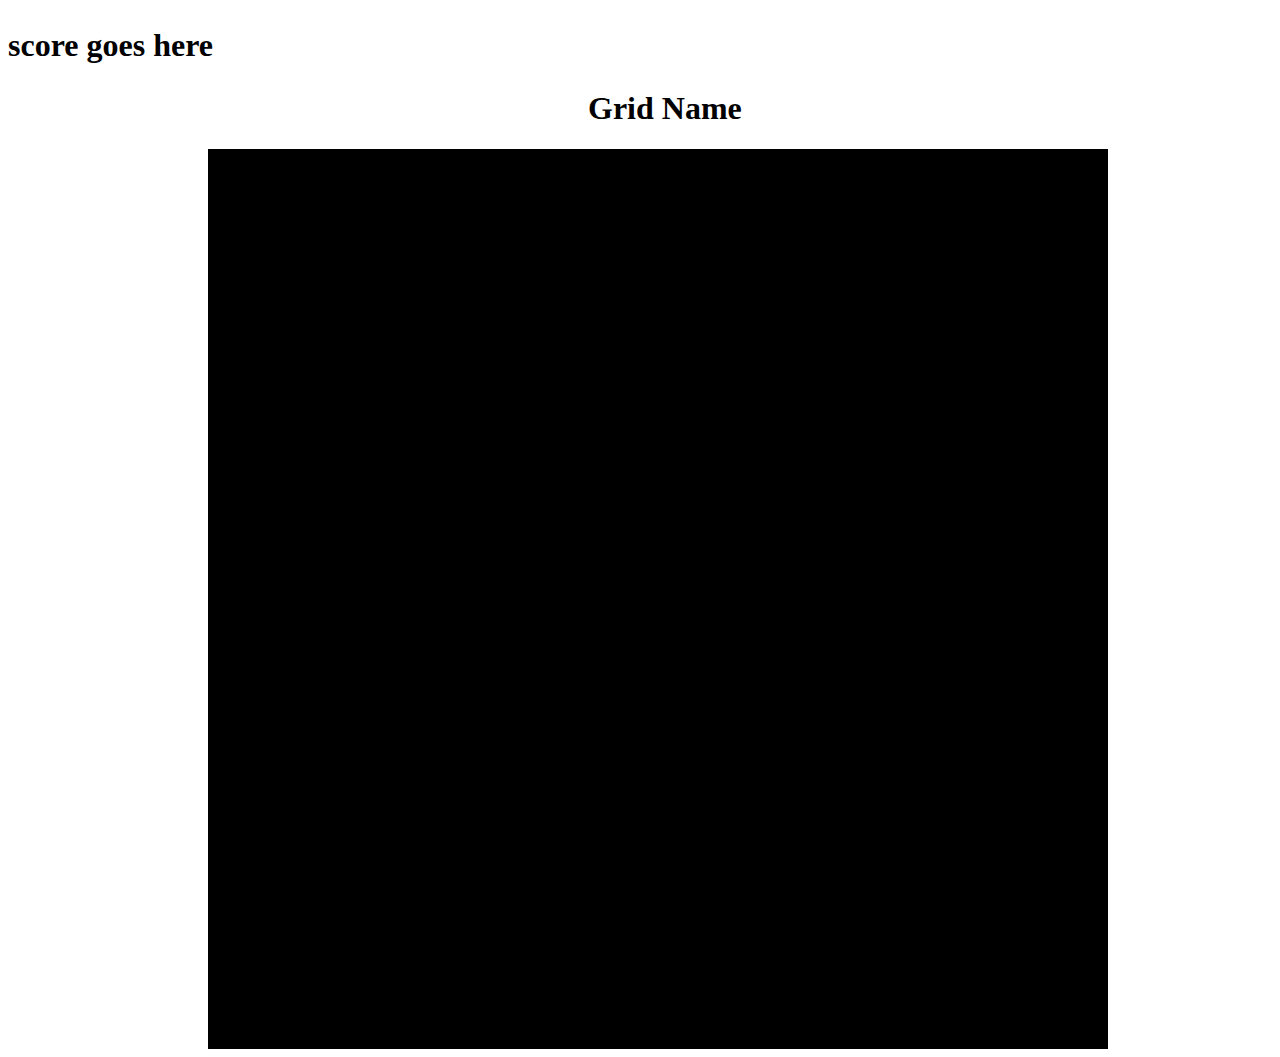
==== index.html @ cedc259b "collisions checked" ====
<!DOCTYPE html>
<html lang="en">
<head>
    <meta charset="UTF-8">
    <meta http-equiv="X-UA-Compatible" content="IE=edge">
    <meta name="viewport" content="width=device-width, initial-scale=1.0">
    <title>The new Czar of the World</title>
    <link rel="stylesheet" href="./style.css">
</head>
<body>
    <h2 class="score">score goes here</h2>
    <h1>Grid Name</h1>
   
    <div class="grid"></div>
    <script src="./gamePiece.js"></script>
    <script src="./game.js"></script>
</body>
</html>
---- style.css ----
* {
    box-sizing: border-box;
}
h1 {
    margin-left: 580px;
}


.grid {
    display: flex;
    height: 900px;
    width: 900px;
    flex-wrap: wrap;
    margin-left: 200px;
    z-index: -20;
 background-color: black;
}

.cell {
    border: 1px solid black;
    width: 60px;
    height: 60px;
    background-size: contain;
    background-repeat: no-repeat;
    background-position: center;
}

.score {
    font-size: 2rem;
}

.putin {
    background-image:url('./images/putin.png');
    z-index: 15;
}

.coronas {
    background-image: url("./images/corVirus.png");
    z-index: 10;
}

.xi-Jinping {
    background-image: url("./images/xi-Jinping.png");
    z-index: 10;
}

.trump {
    background-image: url("./images/trump.png");
    z-index: 10;
}

.merkel {
    background-image: url("./images/merkel.png");
    z-index: 10;
}

.harry {
    background-image: url("./images/harry.png");
    z-index: 10;
    background-size:cover;
}

.pope {
    background-image: url("./images/pope.png");
    z-index: 10;
   
}

.musk {
    background-image: url("./images/musk.png");
    z-index: 10;
   
}

.macron {
    background-image: url("./images/macron.png");
    z-index: 10;
   
}

.kim {
    background-image: url("./images/kimJongUn.png");
    z-index: 10;
   
}

.erdogan {
    background-image: url("./images/erdogan.png");
    z-index: 10;
   
}

.boris {
    background-image: url("./images/boris.png");
    z-index: 10;
   
}

.explosion {
    background-image: url("./images/gif-explosion-11.gif");
    z-index: 20;
}
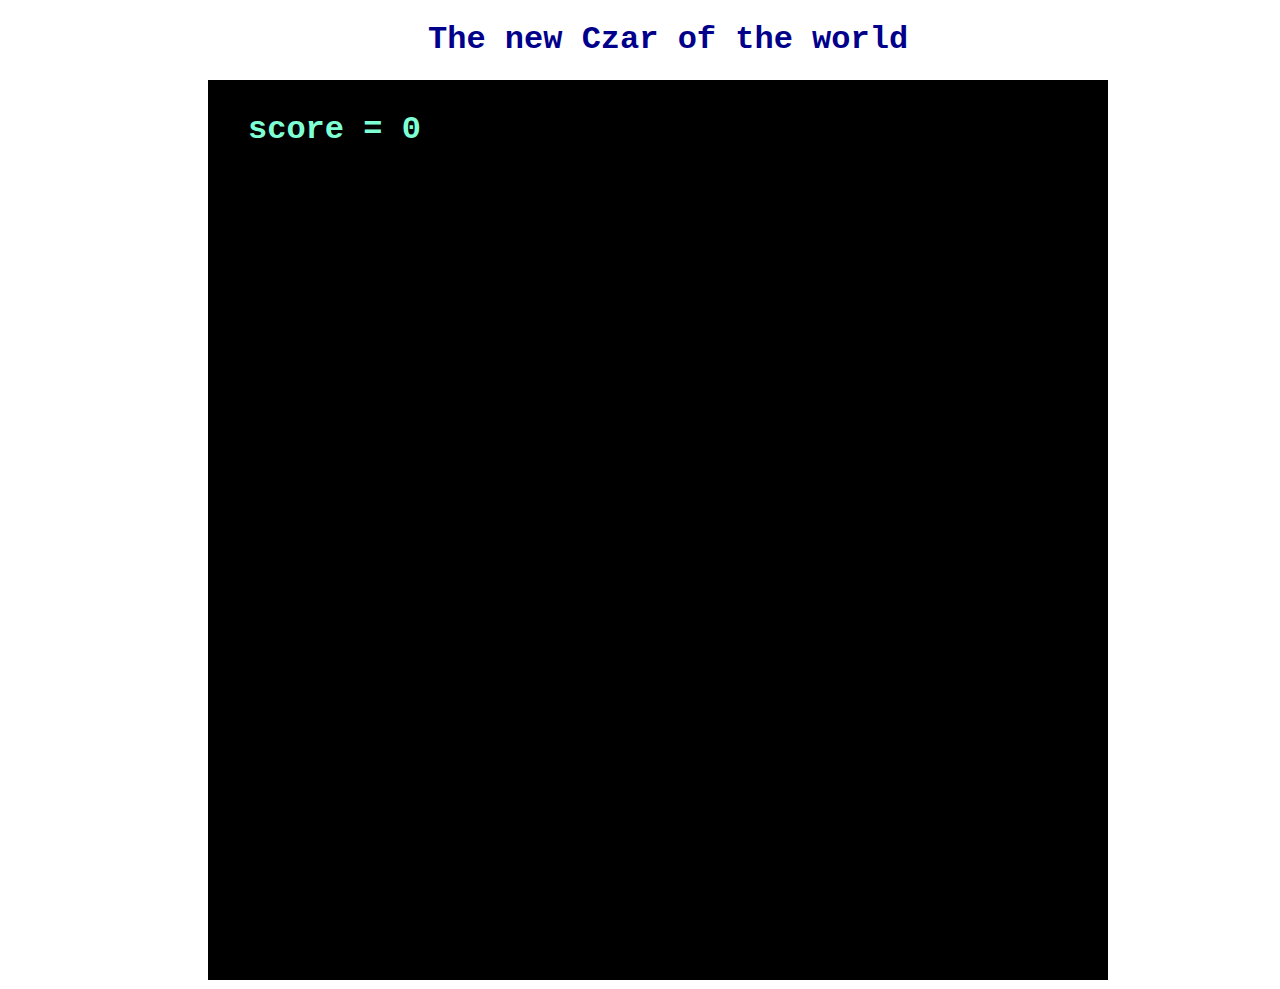
==== commit a1c17968: "game Over and explosion adds" ====
--- a/index.html
+++ b/index.html
@@ -8,9 +8,9 @@
     <link rel="stylesheet" href="./style.css">
 </head>
 <body>
-    <h2 class="score">score goes here</h2>
-    <h1>Grid Name</h1>
-   
+    <h2 class="score">score</h2>
+    <h1>The new Czar of the world</h1>
+   <p class="nothing"><b>GAME OVER!</b></p>
     <div class="grid"></div>
     <script src="./gamePiece.js"></script>
     <script src="./game.js"></script>
--- a/style.css
+++ b/style.css
@@ -2,7 +2,10 @@
     box-sizing: border-box;
 }
 h1 {
-    margin-left: 580px;
+    margin-left: 420px;
+    font-family: monospace;
+    font-size: 2rem;;
+    color:darkblue;
 }
 
 
@@ -27,6 +30,11 @@
 
 .score {
     font-size: 2rem;
+    position: absolute;
+    margin-left: 240px;
+    color:aquamarine;
+    margin-top: 90px;
+    font-family: monospace;
 }
 
 .putin {
@@ -99,4 +107,23 @@
 .explosion {
     background-image: url("./images/gif-explosion-11.gif");
     z-index: 20;
+}
+
+.nothing {
+    color: black;
+    font-family:monospace;
+    font-size: 120px;
+    position: absolute;
+    margin-top: 370px;
+    margin-left: 290px;
+    z-index: -30;}
+
+.gameOver {
+color: blueviolet;
+font-family:monospace;
+font-size: 120px;
+position: absolute;
+margin-top: 370px;
+margin-left: 290px;
+z-index: 30;
 }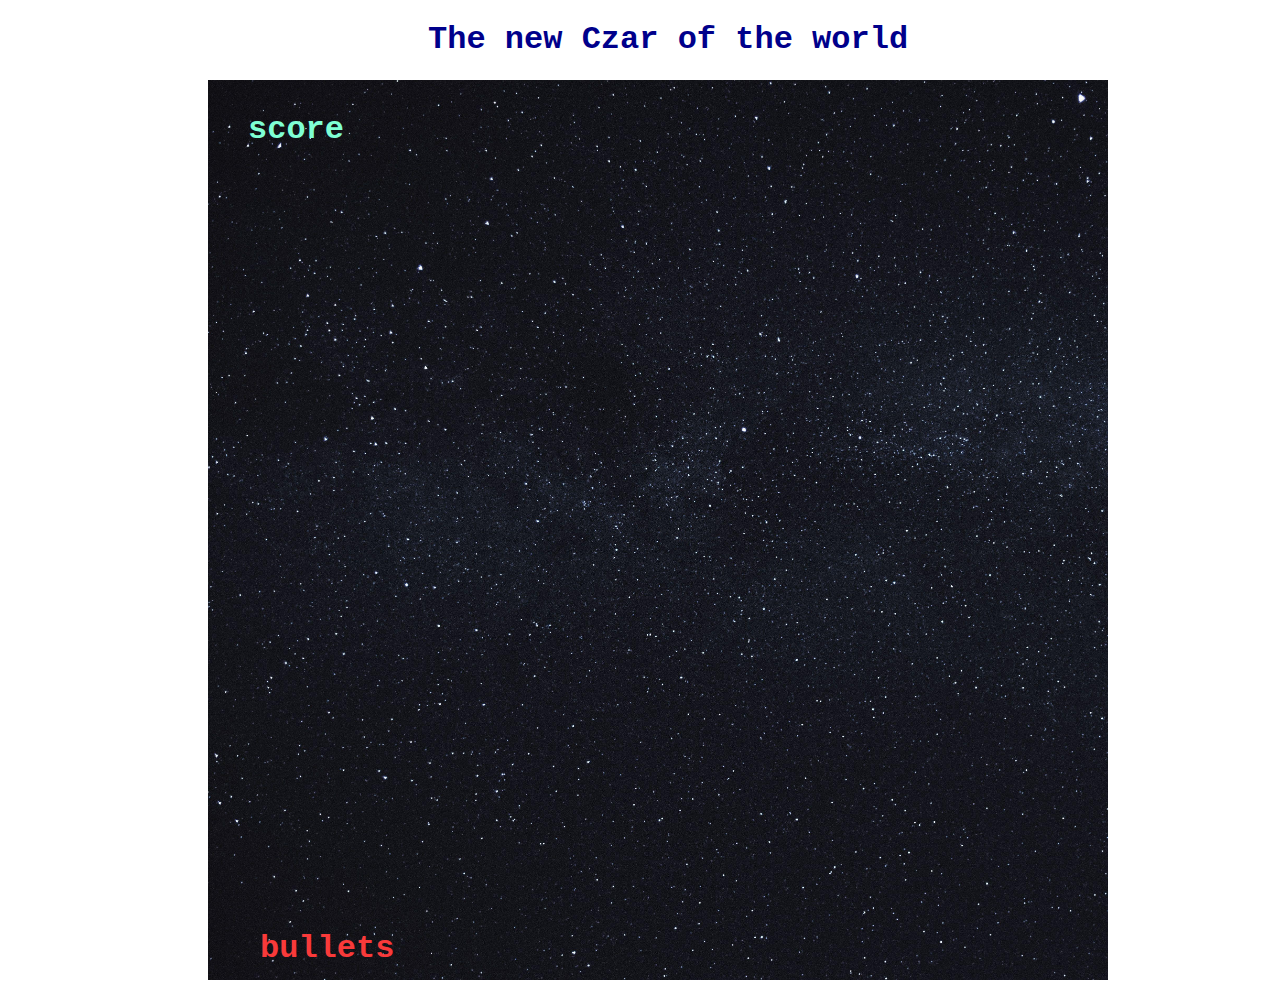
==== commit 72f62302: "win and game over display and bullets counter adds" ====
--- a/index.html
+++ b/index.html
@@ -11,7 +11,11 @@
     <h2 class="score">score</h2>
     <h1>The new Czar of the world</h1>
    <p class="nothing"><b>GAME OVER!</b></p>
+   <p class="nothingWin"><b>YOU WIN!</b></p>
     <div class="grid"></div>
+    <div class="bulletsCount"><b>bullets</b></div>
+    <img class="noClass" src="./images/putinDance.gif" alt="PutinDance">
+    <img class="noClass2" src="./images/macronLaugh.png" alt="">
     <script src="./gamePiece.js"></script>
     <script src="./game.js"></script>
 </body>
--- a/style.css
+++ b/style.css
@@ -16,11 +16,10 @@
     flex-wrap: wrap;
     margin-left: 200px;
     z-index: -20;
- background-color: black;
-}
+background-image: url("./images/space.jpg");
+background-size:cover;}
 
 .cell {
-    border: 1px solid black;
     width: 60px;
     height: 60px;
     background-size: contain;
@@ -109,6 +108,23 @@
     z-index: 20;
 }
 
+.noClass{
+    position: absolute;
+    left: -400px;
+    z-index: -32;
+    width: 10px;
+
+}
+
+
+.noClass2 {
+    position: absolute;
+    left: -400px;
+    z-index: -32;
+    width: 10px;
+
+}
+
 .nothing {
     color: black;
     font-family:monospace;
@@ -118,6 +134,15 @@
     margin-left: 290px;
     z-index: -30;}
 
+    .nothingWin {
+        color: black;
+        font-family:monospace;
+        font-size: 120px;
+        position: absolute;
+        margin-top: 370px;
+        margin-left: 290px;
+        z-index: -30;}
+
 .gameOver {
 color: blueviolet;
 font-family:monospace;
@@ -126,4 +151,44 @@
 margin-top: 370px;
 margin-left: 290px;
 z-index: 30;
-}+}
+
+.win {
+    color:chartreuse;
+font-family:monospace;
+font-size: 120px;
+position: absolute;
+margin-top: 470px;
+margin-left: 370px;
+z-index: 30;
+}
+
+
+.bulletsCount {
+    font-family: monospace;
+    color: rgb(249, 58, 58);
+    font-size: 2rem;
+    position:absolute;
+    left: 260px;
+    top: 930px;
+    font-weight: bolder;
+}
+
+
+
+.winDance {
+width: 200px; 
+position: absolute;
+    margin-left: 960px;
+    margin-top: -750px;
+    z-index: 31;
+}
+
+.winMacron {
+    position: absolute;
+    width: 300px;
+    margin-left: 540px;
+top:  200px;
+z-index: 20;
+}
+
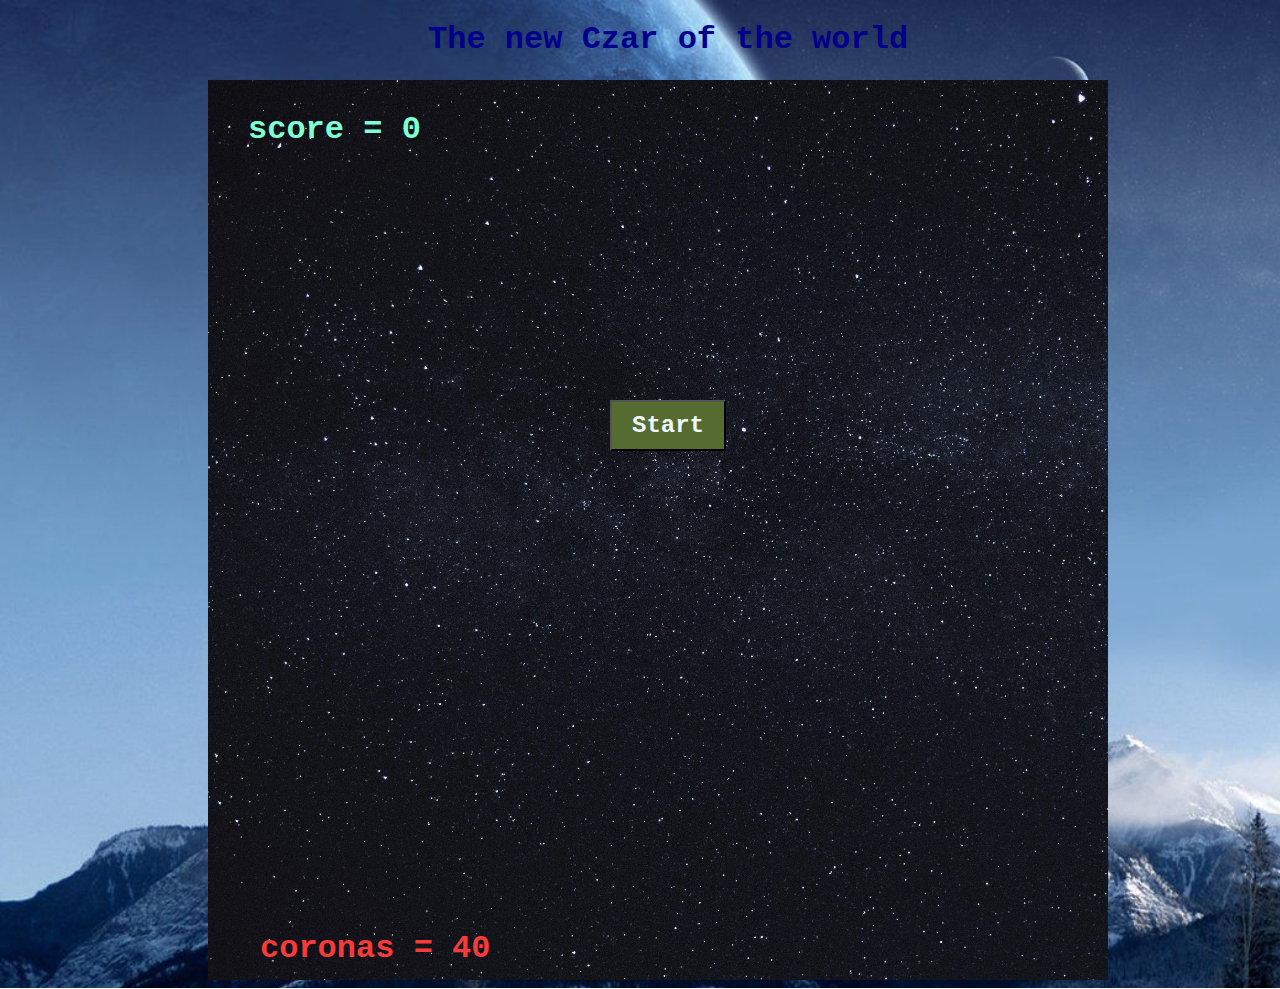
==== commit 05d17ae6: "start button and background implemented" ====
--- a/index.html
+++ b/index.html
@@ -8,12 +8,13 @@
     <link rel="stylesheet" href="./style.css">
 </head>
 <body>
-    <h2 class="score">score</h2>
+    <h2 class="score">score = 0</h2>
     <h1>The new Czar of the world</h1>
+    <button>Start</button>
    <p class="nothing"><b>GAME OVER!</b></p>
    <p class="nothingWin"><b>YOU WIN!</b></p>
     <div class="grid"></div>
-    <div class="bulletsCount"><b>bullets</b></div>
+    <div class="bulletsCount"><b>coronas = 40</b></div>
     <img class="noClass" src="./images/putinDance.gif" alt="PutinDance">
     <img class="noClass2" src="./images/macronLaugh.png" alt="">
     <script src="./gamePiece.js"></script>
--- a/style.css
+++ b/style.css
@@ -192,3 +192,35 @@
 z-index: 20;
 }
 
+button {
+    position:absolute;
+    left: 610px;
+    top: 400px;
+    padding: 10px 20px;
+    font-size: 1.5rem;
+    background-color:darkolivegreen;
+    font-weight: bold;
+    font-family: monospace;
+    color:aliceblue;
+}
+
+
+.isStarted {
+    position: absolute;
+    left: -1000px;
+}
+
+body {
+    background-image: url("./images/background2.jpg");
+    background-size:cover;
+}
+
+.background2 {
+        background-image: url("./images/background3.jpg");
+        background-size:cover;
+    }
+
+    .background3 {
+        background-image: url("./images/background4.jpg");
+        background-size:cover;
+    }